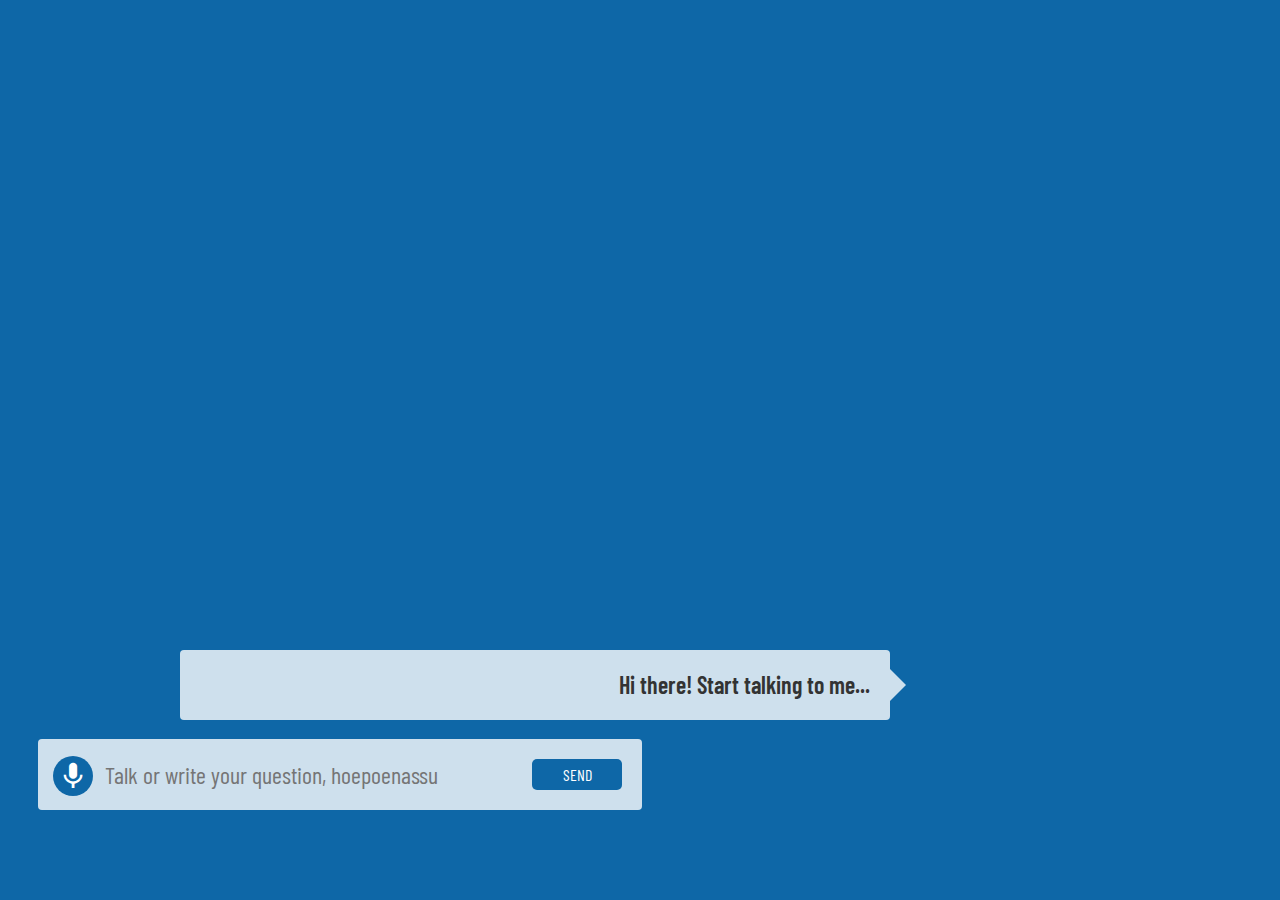
==== gui/index.html @ 2aa45dd3 "Korjaus" ====
<!DOCTYPE html>
<html>
<head>
    <meta name="viewport" content="width=device-width">
  <link href="https://fonts.googleapis.com/css?family=Barlow+Condensed:300,400,500,600,700" rel="stylesheet">
  <link href="https://fonts.googleapis.com/icon?family=Material+Icons" rel="stylesheet">
  <link rel="stylesheet" type="text/css" href="css/puhekupla.css">
  <link rel="stylesheet" type="text/css" href="css/styles.css">
  <link rel="stylesheet" type="text/css" href="css/hahmo.css">
  <link rel="stylesheet" type="text/css" href="css/hahmo-anim.css">
  <script src="https://ajax.googleapis.com/ajax/libs/jquery/3.2.1/jquery.min.js"></script>
  <script src="js/init.js"></script>
  <script src="js/dialogflow-sdk/ApiAi.js"></script>
  <script src="js/puhe.js"></script>
  <title>KumpiHana?</title>
</head>

<body>
<div class="screen-fade"></div>
  <div class="tuoppi-wrapper">
    <div class="tuoppi">
      <div class="kahva" id="right"></div>
      <div class="vaahto-sivulta">
        <div class="vaahto-top"></div>
      </div>
      <div class="olut">
        <div class="varjo-wrapper">
          <div class="varjo"></div>
        </div>
        <div class="vaahto-valuma"></div>
        <div class="vaahto-valuma2"></div>
        <div class="vaahto-valuma3"></div>
        <div class="vaahto-valuma4"></div>
        <div class="vaahto-valuma5"></div>
        <div class="vaahto-valuma6"></div>
        <div class="silma-holder" id="left">
          <div class="silma"></div>
        </div>

        <div class="silma-holder" id="right">
          <div class="silma"></div>
        </div>
        <div id="suu-alku" class="suu-alku"></div>
        <div id="suu" class="suu" style="display: none;"></div>
        <div id="suu-auki" class="suu-auki" style="display: none;"></div>
      </div>
    </div>
  </div>

  <div id="bubbles">
      <div class="bubble-wrap">
          <div class="bubble right">
              Hi there! Start talking to me...
          </div>
      </div>
  </div>

<div class="puhepalikka">
    <div class="bubble puhe">
      <div id="startButton" class="mikki mikki-off" onclick="startButton()"><i class="material-icons">mic</i></div>

      <input placeholder="Talk or write your question, hoepoenassu" type="text" id="q" class="puhetekstialue">
      <div id="sendButton" class="send-btn">SEND</div>
    </div>

</div>

  <script defer src="js/oispakaljaa.js"></script>
</body>
</html>
---- gui/css/puhekupla.css ----
#bubbles {
    bottom: 160px;
    /* overflow-y: auto;
    overflow: hidden; */
    position: absolute;
    width: 100%;
}

.headbubble {
    float: left;
    /* padding: 10px; */
    margin-left: 15px;
    margin-top: 0px !important;
    /* margin-right: 10px; */
    padding: 0px;
    background: #fafafa;
    border-radius: 30px;
    width: 60px;
    height: 60px;
    margin-top: -3px;
}

.headbubble i {
    font-size: 52px;
    margin-left: 4px;
    margin-top: 4px;
    color: rgba(51, 51, 51, 0.33);;
}

.bubble-wrap {
    margin: 20px;
}

.bubble {
    position: relative;
    padding: 20px;
    background-color:rgba(255, 255, 255, 0.8);
    border-radius: 4px;
    /*border: #7F7F7F solid 1px; */
    font-size: 1em;
    line-height: 1.25em;
}

.bubble.puhe {
    min-width:300px;
}

.puhetekstialue {
    border: 0;
}

.bubble.left {
    margin-right: 420px;
    margin-left: 105px;
    background-color:rgba(255, 255, 255, 0.5);
}

.bubble.right {
    margin-left: 160px;
    /* right: 200px; */
    text-align: right;
    /* float: right; */
    margin-right: 370px;
    font-weight: 600;
}

.bubble-wrap:last-child {
    /* margin-left: 160px; */
    /* right: 200px; */
    text-align: right;
    /* background: red; */
    font-size: 24px;
    /* float: right; */
    /* margin-right: 370px; */
    font-weight: 600;
    animation: ilmestys 1s 0s 1 ease;
    animation-fill-mode: forwards;
    -webkit-animation: ilmestys 1s 0s 1 ease;
    -webkit-animation-fill-mode: forwards;
}

.bubble.left:after {
    content: '';
    position: absolute;
    border-style: solid;
    border-width: 16px 16px 16px 0;
    border-color: transparent rgba(255, 255, 255, 0.5);
    display: block;
    width: 0;
    z-index: 1;
    left: -16px;
    top: 50%;
    margin-top: -16px

}

.bubble.left:before {
    content: '';
    position: absolute;
    border-style: solid;
    border-width: 16px 16px 16px 0;
    border-color: transparent;
    display: block;
    width: 0;
    z-index: 0;
    left: -16px;
    top: 50%;
    margin-top: -16px;
}

.bubble.right:after {
    content: '';
    position: absolute;
    border-style: solid;
    border-width: 16px 0 16px 16px;
    border-color: transparent rgba(255, 255, 255, 0.8);
    display: block;
    width: 0;
    z-index: 1;
    right: -16px;
    top: 50%;
    margin-top: -16px;
}

.bubble.right:before {
    content: '';
    position: absolute;
    border-style: solid;
    border-width: 16px 0 16px 16px;
    border-color: transparent;
    display: block;
    width: 0;
    z-index: 0;
    right: -16px;
    top: 50%;
    margin-top: -16px;
}
---- gui/css/styles.css ----
body, html{
    margin:0;
    font-family: 'Barlow Condensed', sans-serif;
    font-size: 16px;
    color: #333;
}

body {
    background: #0E67A7;
}

.screen-fade {
    height: 5%;
    position: absolute;
    top: 0;
    left: 0;
    right: 0;
    height: 10%;
    position: absolute;
    top: 0;
    left: 0;
    right: 0;
    background: -moz-linear-gradient(top, rgba(14,103,167,1) 0%, rgba(14,103,167,0) 100%);
    background: -webkit-gradient(left top, left bottom, color-stop(20%, rgba(14,103,167,1)), color-stop(100%, rgba(14,103,167,0)));
    background: -webkit-linear-gradient(top, rgba(14,103,167,1) 20%, rgba(14,103,167,0) 100%);
    background: -o-linear-gradient(top, rgba(14,103,167,1) 20%, rgba(14,103,167,0) 100%);
    background: -ms-linear-gradient(top, rgba(14,103,167,1) 20%, rgba(14,103,167,0) 100%);
    background: linear-gradient(to bottom, rgba(14,103,167,1) 20%, rgba(14,103,167,0) 100%);
    filter: progid:DXImageTransform.Microsoft.gradient( startColorstr='#0e67a7', endColorstr='#0e67a7', GradientType=0 );
    z-index: 9999;
}

.puhepalikka {
    position: absolute;
    bottom: 10%;
    left: 3%;
}

.mikki {
    float: left;
    /* padding: 10px; */
    margin-left: -5px;
    margin-right: 10px;
    border-radius: 20px;
    width: 40px;
    height: 40px;
    margin-top: -3px;
    cursor: pointer;
}

.mikki-off {
    background: #0E67A7;
}

.mikki-rec {
    background: red;
}

.mikki i {
    font-size: 32px;
    margin-left: 4px;
    margin-top: 4px;
    color: #fff;
}

.puhetekstialue {
    background: none;
    min-width: 420px;
    font-family: 'Barlow Condensed', sans-serif;
    font-size: 24px;
}

.send-btn {
    float: right;
    width: 80px;
    text-align: center;
    height: 22px;
    background: #0E67A7;
    padding: 6px 5px 3px 5px;
    border-radius: 5px;
    /* border: 1px solid #555; */
    margin-left: 5px;
    color: #fff;
    cursor: pointer;
}

/* Max-width 961 px */
@media (max-width : 960px) {
    /* Styles */

    body {

    }

    .tuoppi-wrapper {
        display: none;
    }

    .puhepalikka {
        position: absolute;
        bottom: 4%;
        left: 3%;
        right: 3%;
    }

    .bubble.left {
        margin-right: 80px;
        margin-left: 105px;
    }

    .bubble.right {
        margin-left: 140px;
        /* right: 200px; */
        text-align: right;
        /* float: right; */
        margin-right: 3%;
        font-weight: 600;
    }

    .puhetekstialue {
        background: none;
        min-width: 0px;
        font-family: 'Barlow Condensed', sans-serif;
        font-size: 24px;
        width: 66%;
    }

    #bubbles {
        bottom: 90px;
        position: absolute;
        width: 100%;
    }

    .send-btn {
        float: right;
        width: 40px;
        text-align: center;
        height: 22px;
        background: #0E67A7;
        padding: 6px 5px 3px 5px;
        border-radius: 5px;
        /* border: 1px solid #555; */
        margin-left: 5px;
        color: #fff;
        cursor: pointer;
    }
}
---- gui/css/hahmo.css ----
.tuoppi-wrapper{
    position: absolute;
    right: 6%;
    bottom: 10%;
}

.tuoppi{
    width: 196px;
    height: 260px;
    border-radius: 5px 5px 50px 50px;
    /*background: #FFE4BE; */
    border: 15px solid rgba(0, 0, 0, 1);
  animation:kasvu 0.7s 0.4s 1 ease, heiluu 3s 3.3s infinite alternate ease-in-out;
  -webkit-animation:kasvu 0.7s 0.4s 1 ease, heiluu 3s 3.3s infinite alternate ease-in-out;
/*
  animation:grow 0.7s 0.4s 1 ease;
  -webkit-animation:grow 0.7s 0.4s 1 ease;
*/
  transform-origin: bottom;
  -webkit-transform-origin: bottom;
  -webkit-transform:scale(0) translateZ(0);
  transform:scale(0) translateZ(0);
  -webkit-animation-fill-mode: forwards;
  animation-fill-mode: forwards;
}

.vaahto-sivulta{
  width:232px;
  height: 0px;
  background: #ffffff;
  border-radius: 0px 0px 54px 28px;
  margin-left: -18px;
  margin-top: -17px; 
  animation:vaahto-sivulta-anim 4.7s 0.9s 1 ease-in-out;
  animation-fill-mode: forwards;
  -webkit-animation:vaahto-sivulta-anim 4.7s 0.9s 1 ease-in-out;
  -webkit-animation-fill-mode: forwards;
  position: relative;
  z-index: 2;
}

.vaahto-top{
  width: 196px;
  height: 40px;
  opacity: 0;
    border-radius: 20px 20px 0px 0px;
  background: #ffffff;
  position: relative;
  top: -40px;
  left: 82px;
  transform: translateX(-64px);
  -webkit-transform: translateX(-64px);
  transform-origin: right;
  -webkit-transform-origin: right;
  animation:vaahto-top-anim 1.7s 1s 1 ease;
  -webkit-animation:vaahto-top-anim 1.7s 1s 1 ease;
  animation-fill-mode: forwards;
  -webkit-animation-fill-mode: forwards;
}

.vaahto-valuma{
    width: 49px;
    height: 60px;
    opacity: 0;
    border-radius: 0 0 25px 25px;
    background: #ffffff;
    position: absolute;
    top: -20px;
    left: 12%;
    z-index: 100;
  transform: translateX(-27px);
  -webkit-transform: translateX(-27px);
  transform-origin: left;
  -webkit-transform-origin: left;
  animation:vaahto-valuma-anim 5.7s 1.4s 1 ease;
  -webkit-animation:vaahto-valuma-anim 5.7s 1.4s 1 ease;
  animation-fill-mode: forwards;
  -webkit-animation-fill-mode: forwards;
}

.vaahto-valuma2{
     width: 203px;
    height: 20px;
    opacity: 0;
    border-radius: 0 0 65px 65px;
    background: #ffffff;
    position: absolute;
    top: -15px;
    left: -2%;
    z-index: 100;
  transform: translateX(-27px);
  -webkit-transform: translateX(-27px);
  transform-origin: left;
  -webkit-transform-origin: left;
  animation:vaahto-valuma-anim 5.7s 1.4s 1 ease;
  -webkit-animation:vaahto-valuma-anim 5.7s 1.4s 1 ease;
  animation-fill-mode: forwards;
  -webkit-animation-fill-mode: forwards;
}

.vaahto-valuma3{
    width: 50px;
    height: 40px;
    opacity: 0;
    border-radius: 0 0 25px 25px;
    background: #ffffff;
    position: absolute;
    top: -20px;
    left: 70%;
    z-index: 100;
  transform: translateX(-27px);
  -webkit-transform: translateX(-27px);
  transform-origin: left;
  -webkit-transform-origin: left;
  animation:vaahto-valuma-anim 5.7s 1.4s 1 ease;
  -webkit-animation:vaahto-valuma-anim 5.7s 1.4s 1 ease;
  animation-fill-mode: forwards;
  -webkit-animation-fill-mode: forwards;
}

.vaahto-valuma4{
    width: 20px;
    height: 100px;
    opacity: 0;
    border-radius: 0 0 25px 25px;
    background: #ffffff;
    position: absolute;
    top: -20px;
    left: 91%;
    z-index: 100;
  transform: translateX(-27px);
  -webkit-transform: translateX(-27px);
  transform-origin: left;
  -webkit-transform-origin: left;
  animation:vaahto-valuma-anim 5.7s 1.4s 1 ease;
  -webkit-animation:vaahto-valuma-anim 5.7s 1.4s 1 ease;
  animation-fill-mode: forwards;
  -webkit-animation-fill-mode: forwards;
}

.vaahto-valuma5{
    width: 40px;
    height: 70px;
    opacity: 0;
    border-radius: 0 0 18px 17px;
    background: #ffffff;
    position: absolute;
    top: -20px;
    left: -4%;
    z-index: 100;
  transform: translateX(-27px);
  -webkit-transform: translateX(-27px);
  transform-origin: left;
  -webkit-transform-origin: left;
  animation:vaahto-valuma-anim 5.7s 1.4s 1 ease;
  -webkit-animation:vaahto-valuma-anim 5.7s 1.4s 1 ease;
  animation-fill-mode: forwards;
  -webkit-animation-fill-mode: forwards;
}

.vaahto-valuma6{
    width: 100px;
    height: 50px;
    opacity: 0;
    border-radius: 0 0 38px 25px;
    background: #ffffff;
    position: absolute;
    top: -20px;
    left: 30%;
  z-index: 100;
  transform: translateX(-27px);
  -webkit-transform: translateX(-27px);
  transform-origin: left;
  -webkit-transform-origin: left;
  animation:vaahto-valuma-anim 5.7s 1.4s 1 ease;
  -webkit-animation:vaahto-valuma-anim 5.7s 1.4s 1 ease;
  animation-fill-mode: forwards;
  -webkit-animation-fill-mode: forwards;
}

.olut{
  width: 196px;
  height: 0px;
  border-radius: 0px 0px 33px 33px;
 /*  background: #ffcc00;
  background: linear-gradient(to bottom, #bc7012 0%, #efd002 100%); */
  position: absolute;
  top: 0px;
  left: 0px;
  animation:olut 0.4s 0.8s 1 linear, AnimationName 5s;
  animation-fill-mode: forwards;
  -webkit-animation:olut 0.4s 0.8s 1 linear, olut-heiluu 5s ease infinite;
  -webkit-animation-fill-mode: forwards;
  z-index: 3;

  background: linear-gradient(71deg, #bc7012, #efd002, #bc7012);
  background-size: 600% 600%;

}
.kahva{
    width: 30px;
    height: 123px;
    border-radius: 0px 40px 40px 0px;
    position: absolute;
    top: 23px;
    border: 15px solid rgba(0, 0, 0, 1);
  animation:kasvu 0.7s 1.3s 1 ease;
  animation-fill-mode: forwards;
  -webkit-animation:kasvu 0.7s 1.3s 1 ease;
  -webkit-animation-fill-mode: forwards;
  -webkit-transform: scale(0);
  transform: scale(0);
}


.suu-alku{
width: 116px;
    height: 33px;
    border-radius: 33px 33px 33px 33px;
    background: #555;
    position: absolute;
    top: 180px;
    left: 32%;
    margin-left: -33px;
  animation:kasvu 0.7s 2.6s 1 ease;
  animation-fill-mode: forwards;
  -webkit-animation:kasvu 0.7s 2.6s 1 ease;
  -webkit-animation-fill-mode: forwards;
  -webkit-transform: scale(0);
  transform: scale(0);
}

.suu-auki {
    background: #333;
    width: 70px;
    height: 70px;
    border-radius: 35px;
    position: absolute;
    top: 170px;
    left: 32%;
    margin-left: -33px;
    animation:puhetta 0.5s 0s infinite ease;
    animation-fill-mode: forwards;
    -webkit-animation:puhetta 0.5s 0s 1 infinite ease;
    -webkit-animation-fill-mode: forwards;
}

.suu{
    width: 116px;
    height: 33px;
    border-radius: 33px 33px 33px 33px;
    background: #555;
    position: absolute;
    top: 180px;
    left: 32%;
    margin-left: -33px;
}

.kahva#right{
  right: -60px;
}
.silma-holder{
  opacity: 1;
  position: absolute;
  top: 70px;

}
.silma-holder#left{
  left: 35px;
  z-index: 5;
}
.silma-holder#right{
  right: 75px;
}

.silma{
    width: 40px;
    height: 68px;
    border-radius: 50px;
    background: #555;
    position: absolute;
    top: -18px;
    left: -10%;
    margin-left: -10px;
  animation:kasvu 0.7s 2.2s 1 ease, vinkkaus 8s 4.4s infinite linear;
  animation-fill-mode: forwards;
  -webkit-animation:kasvu 0.7s 2.2s 1 ease, vinkkaus 8s 4.4s infinite linear;
  -webkit-animation-fill-mode: forwards;
  -webkit-transform: scale(0);
  transform: scale(0);
  -webkit-transform-origin: bottom;
  transform-origin: bottom;
}

.varjo-wrapper{
width: 78px;
    height: 283px;
    position: absolute;
    left: -1px;
    bottom: -6px;
    z-index: 3;
    overflow: hidden;
}
.varjo{
    width: 198px;
    height: 310px;
    border-radius: 20px;
    background: rgba(149,36,0,0.15);
    position: absolute;
    z-index: 1;
    opacity: 0;
  animation:varjo-anim 1.5s 0.5s 1 ease;
  animation-fill-mode: forwards;
  -webkit-animation:varjo-anim 1.5s 0.5s 1 ease;
  -webkit-animation-fill-mode: forwards;
}
---- gui/css/hahmo-anim.css ----
/*
@-webkit-keyframes taustatesti {
    0%{background-position:0% 50%}
    50%{background-position:100% 50%}
    100%{background-position:0% 50%}
}
@-moz-keyframes taustatesti  {
    0%{background-position:0% 50%}
    50%{background-position:100% 50%}
    100%{background-position:0% 50%}
}
@keyframes taustatesti  { 
    0%{background-position:0% 50%}
    50%{background-position:100% 50%}
    100%{background-position:0% 50%}
}
*/
@keyframes kasvu
{
0% {  
  position:absolute;
  -webkit-transform: scale(0) translateZ(0);
  transform: scale(0) translateZ(0);
}
60% {  
  -webkit-transform: scale(1.15) translateZ(0);
  transform: scale(1.15) translateZ(0);
}
80% {  
  -webkit-transform: scale(0.95) translateZ(0);
  transform: scale(0.95) translateZ(0);
}
100% {
  -webkit-transform: scale(1) translateZ(0);
  transform: scale(1) translateZ(0);
}
}

@-webkit-keyframes kasvu /* Safari and Chrome */
{
0% {  
  position:absolute;
  -webkit-transform: scale(0) translateZ(0);
  transform: scale(0) translateZ(0);
}
60% {  
  -webkit-transform: scale(1.15) translateZ(0);
  transform: scale(1.15) translateZ(0);
}
80% {  
  -webkit-transform: scale(0.95) translateZ(0);
  transform: scale(0.95) translateZ(0);
}
100% {
  -webkit-transform: scale(1) translateZ(0);
  transform: scale(1) translateZ(0);
}
}


@-webkit-keyframes puhetta /* Safari and Chrome */
{
  0% {
    position:absolute;
    -webkit-transform: scale(1) translateZ(0);
    transform: scale(1) translateZ(0);
  }
  60% {
    -webkit-transform: scale(1.25) translateZ(0);
    transform: scale(1.25) translateZ(0);
  }
  80% {
    -webkit-transform: scale(0.5) translateZ(0);
    transform: scale(0.5) translateZ(0);
  }
  100% {
    -webkit-transform: scale(1) translateZ(0);
    transform: scale(1) translateZ(0);
  }
}

@keyframes olut
{
0% {
  opacity: 1;  
  height:0px;
  -webkit-transform: translateY(-260px, -260px) translateZ(0);
  transform: translateY(-260px, -260px) translateZ(0);
}

100% {
  opacity: 1; 
  height: 260px;
  -webkit-transform: translateY(0px, 0px) translateZ(0);
  transform: translateY(0px, 0px) translateZ(0);
}
}

@-webkit-keyframes olut-heiluu {
      0%{background-position:0% 27%}
      50%{background-position:100% 74%}
      100%{background-position:0% 27%}
  }
@-moz-keyframes olut-heiluu {
      0%{background-position:0% 27%}
      50%{background-position:100% 74%}
      100%{background-position:0% 27%}
  }
@keyframes olut-heiluu { 
      0% {
        background-position:0% 27%
      }

      50%{background-position:100% 74%}
      100%{background-position:0% 27%}
  }

@keyframes vaahto-sivulta-anim
{
0% {
  opacity: 0;  
  height:0px;
  -webkit-transform: translateY(0px) translateZ(0);
  transform: translateY(0px) translateZ(0);
}

20% {

  opacity: 1;  
  height:0px;
  -webkit-transform: translateY(0px) translateZ(0);
  transform: translateY(0px) translateZ(0);
}

100% {
  opacity: 1; 
  height: 137px;
  -webkit-transform: translateY(0px) translateZ(0);
  transform: translateY(0px) translateZ(0);
}
}

@-webkit-keyframes vaahto-sivulta-anim /* Safari and Chrome */
{
0% {  
  opacity: 0; 
  height:0px;
  -webkit-transform: translateY(0px) translateZ(0);
  transform: translateY(0px) translateZ(0);
}

40% {  
  opacity: 0; 
  height:0px;
  -webkit-transform: translateY(0px) translateZ(0);
  transform: translateY(0px) translateZ(0);
}

100% {
  opacity: 1; 
  height: 137px;
  -webkit-transform: translateY(0px) translateZ(0);
  transform: translateY(0px) translateZ(0);
}
}

@keyframes vaahto-top-anim
{
0% { 
  opacity: 0;
  left: 82px;
  width: 196px;
  -webkit-transform:translate(-64px, 10px) translateZ(0);
  transform:translate(-64px, 10px) translateZ(0);
}

20% { 
  opacity: 0.5;
  left: 82px;
  width: 196px;
  -webkit-transform:translate(-64px, 2px) translateZ(0);
  transform:translate(-64px, 2px) translateZ(0);
}

40% {
  opacity: 1;

}

90% {  
  opacity: 1;
  width: 232px;
  left: 64px;
  -webkit-transform: rotate(0deg) translate(-64px, 2px) translateZ(0);
  transform: rotate(0deg) translate(-64px, 2px) translateZ(0);
}

100% {  
  opacity: 1;
  width: 232px;
  left: 64px;
  -webkit-transform: rotate(0deg) translate(-64px, 2px) translateZ(0);
  transform: rotate(0deg) translate(-64px, 2px) translateZ(0);
}
}

@-webkit-keyframes vaahto-top-anim /* Safari and Chrome */
{
0% { 
  opacity: 1;
  -webkit-transform:translate(-64px, 30px) translateZ(0);
  transform:translate(-64px, 30px) translateZ(0);
}

100% {  
  opacity: 1;
  -webkit-transform: rotate(0deg) translate(-64px, 0px) translateZ(0);
  transform: rotate(0deg) translate(-64px, 0px) translateZ(0);
}
}

@-webkit-keyframes ilmestys /* Safari and Chrome */
{
  0% {
    opacity: 0;
  }

  100% {
    opacity: 1;
  }
}

@-webkit-keyframes vaahto-valuma-anim /* Safari and Chrome */
{
0% { 
  opacity: 1;
  height: 0px;
  -webkit-transform:translate(0px, 0px) translateZ(0);
  transform:translate(0px, 0px) translateZ(0);
}

100% {  
  opacity: 1;
  -webkit-transform: rotate(0deg) translate(-10px, 0px) translateZ(0);
  transform: rotate(0deg) translate(0px, 0px) translateZ(0);
}
}

@keyframes heiluu
{
0% { 
  -webkit-transform: rotate(0deg) translateZ(0);
  transform: rotate(0deg) translateZ(0);
} 
33% {  
  -webkit-transform: rotate(-1deg) translateZ(0);
  transform: rotate(-1deg) translateZ(0);
}
66% {  
  -webkit-transform: rotate(1deg) translateZ(0);
  transform: rotate(1deg) translateZ(0);
}
100% {  
  -webkit-transform: rotate(0deg) translateZ(0);
  transform: rotate(0deg) translateZ(0);
}
}

@-webkit-keyframes heiluu /* Safari and Chrome */
{
0% { 
  -webkit-transform: rotate(0deg) translateZ(0);
  transform: rotate(0deg) translateZ(0);
}
33% {  
  -webkit-transform: rotate(-1deg) translateZ(0);
  transform: rotate(-1deg) translateZ(0);
}
66% {  
  -webkit-transform: rotate(1deg) translateZ(0);
  transform: rotate(1deg) translateZ(0);
}
100% {  
  -webkit-transform: rotate(0deg) translateZ(0);
  transform: rotate(0deg) translateZ(0);
}
}



@keyframes varjo-anim
{
0% {
  opacity: 0;
  -webkit-transform: translate(98px,0px) translateZ(0);
  transform: translate(98px,0px) translateZ(0);
}
50% {
  opacity: 0;
}
100% {
  opacity: 1;
  -webkit-transform: translate(0px,0px) translateZ(0);
  transform: translate(0px,0px) translateZ(0);
}
}

@-webkit-keyframes varjo-anim /* Safari and Chrome */
{
0% {
  opacity: 0;
  -webkit-transform: translate(98px,0px) translateZ(0);
  transform: translate(98px,0px) translateZ(0);
}
50% {
  opacity: 0;
}
100% {
  opacity: 1;
  -webkit-transform: translate(0px,0px) translateZ(0);
  transform: translate(0px,0px) translateZ(0);
}
}

@keyframes vinkkaus
{
0% {
  -webkit-transform: scaleY(1) translateY(0px) translateZ(0);
  transform: scaleY(1) translateY(0px) translateZ(0);
}
45% {
  -webkit-transform: scaleY(1) translateY(0px) translateZ(0);
  transform: scaleY(1) translateY(0px) translateZ(0);
}
50% {
  -webkit-transform: scaleY(0.1) translateZ(0);
  transform: scaleY(0.1) translateZ(0);
}
55% {
  -webkit-transform: scaleY(1) translateY(0px);
  transform: scaleY(1) translateY(0px);
}
100% {
  -webkit-transform: scaleY(1) translateY(0px) translateZ(0);
  transform: scaleY(1) translateY(0px) translateZ(0);
}
}

@-webkit-keyframes vinkkaus /* Safari and Chrome */
{
0% {
  -webkit-transform: scaleY(1) translateY(0px) translateZ(0);
  transform: scaleY(1) translateY(0px) translateZ(0);
}
45% {
  -webkit-transform: scaleY(1) translateY(0px) translateZ(0);
  transform: scaleY(1) translateY(0px) translateZ(0);
}
50% {
  -webkit-transform: scaleY(0.1) translateZ(0);
  transform: scaleY(0.1) translateZ(0);
}
55% {
  -webkit-transform: scaleY(1) translateY(0px) translateZ(0);
  transform: scaleY(1) translateY(0px) translateZ(0);
}
100% {
  -webkit-transform: scaleY(1) translateY(0px) translateZ(0);
  transform: scaleY(1) translateY(0px) translateZ(0);
}
}
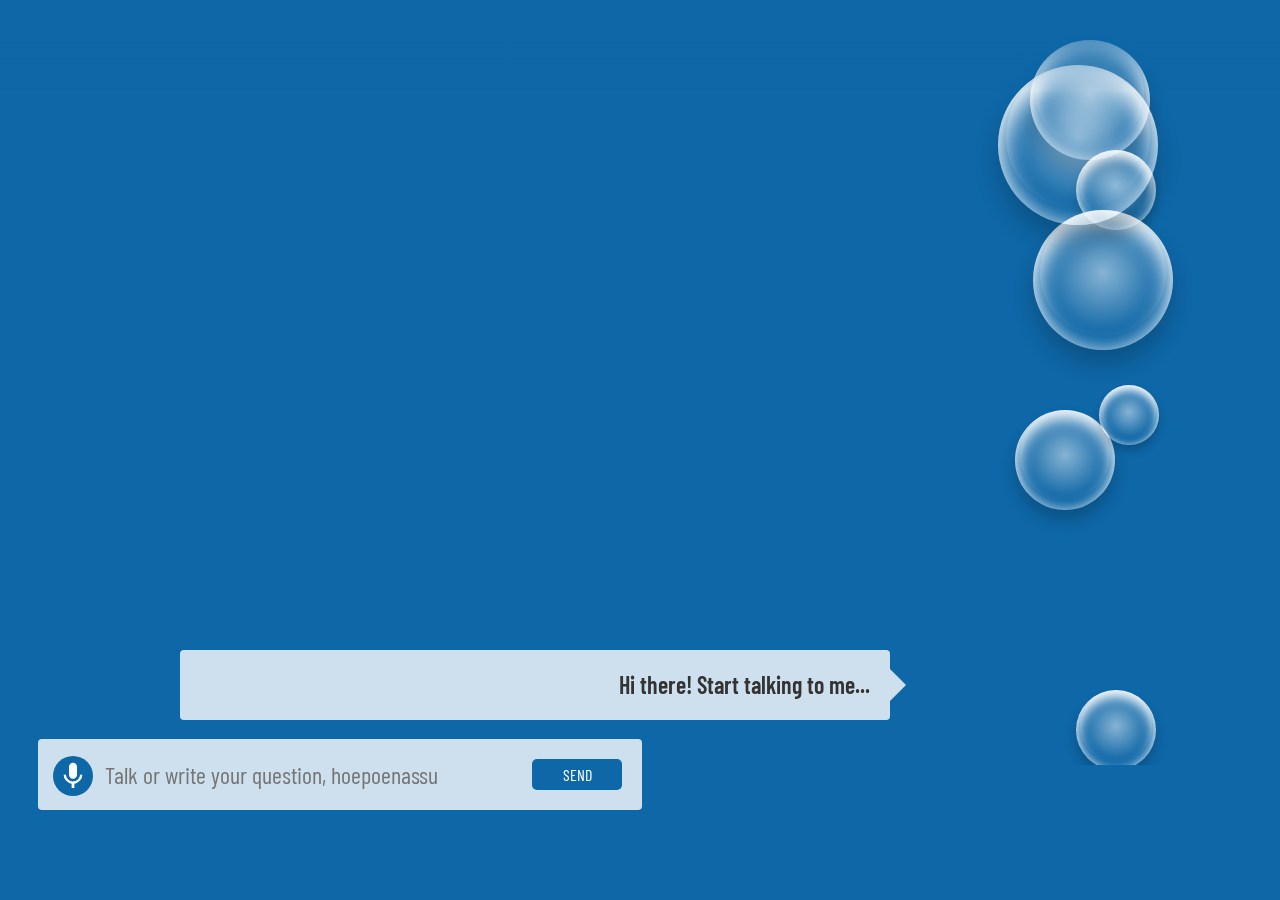
==== commit 935e9c5a: "Bubbles" ====
--- a/gui/index.html
+++ b/gui/index.html
@@ -8,6 +8,7 @@
   <link rel="stylesheet" type="text/css" href="css/styles.css">
   <link rel="stylesheet" type="text/css" href="css/hahmo.css">
   <link rel="stylesheet" type="text/css" href="css/hahmo-anim.css">
+  <link rel="stylesheet" type="text/css" href="css/bubbles.css">
   <script src="https://ajax.googleapis.com/ajax/libs/jquery/3.2.1/jquery.min.js"></script>
   <script src="js/init.js"></script>
   <script src="js/dialogflow-sdk/ApiAi.js"></script>
@@ -65,6 +66,20 @@
 
 </div>
 
+<div id="background-wrap">
+    <div class="bubbles_bg"></div>
+    <div class="bubbles x1"></div>
+    <div class="bubbles x2"></div>
+    <div class="bubbles x3"></div>
+    <div class="bubbles x4"></div>
+    <div class="bubbles x5"></div>
+    <div class="bubbles x6"></div>
+    <div class="bubbles x7"></div>
+    <div class="bubbles x8"></div>
+    <div class="bubbles x9"></div>
+    <div class="bubbles x10"></div>
+</div>
+
   <script defer src="js/oispakaljaa.js"></script>
 </body>
 </html>--- a/gui/css/styles.css
+++ b/gui/css/styles.css
@@ -144,5 +144,9 @@
         color: #fff;
         cursor: pointer;
     }
+    
+    background-wrap {
+        display: none;
+    }
 }
 
--- a/gui/css/bubbles.css
+++ b/gui/css/bubbles.css
@@ -0,0 +1,247 @@
+#background-wrap {
+    bottom: 0;
+	left: 0;
+	position: fixed;
+	right: 0;
+	top: 0;
+	z-index: -2;
+}
+
+.bubbles_bg {
+    background: #0E67A7;
+    bottom: 0;
+    display: block;
+    height: 15%;
+    position: absolute;
+    right: 0;
+    width: 25%;
+    z-index: 1;
+}
+
+/* KEYFRAMES */
+
+@-webkit-keyframes animateBubble {
+    0% {
+        margin-top: 1000px;
+    }
+    100% {
+        margin-top: -100%;
+    }
+}
+
+@-moz-keyframes animateBubble {
+    0% {
+        margin-top: 1000px;
+    }
+    100% {
+        margin-top: -100%;
+    }
+}
+
+@keyframes animateBubble {
+    0% {
+        margin-top: 1000px;
+    }
+    100% {
+        margin-top: -100%;
+    }
+}
+
+@-webkit-keyframes sideWays { 
+    0% { 
+        margin-left:0px;
+    }
+    100% { 
+        margin-left:50px;
+    }
+}
+
+@-moz-keyframes sideWays { 
+    0% { 
+        margin-left:0px;
+    }
+    100% { 
+        margin-left:50px;
+    }
+}
+
+@keyframes sideWays { 
+    0% { 
+        margin-left:0px;
+    }
+    100% { 
+        margin-left:50px;
+    }
+}
+
+/* ANIMATIONS */
+
+.x1 {
+    -webkit-animation: animateBubble 25s linear infinite, sideWays 2s ease-in-out infinite alternate;
+	-moz-animation: animateBubble 25s linear infinite, sideWays 2s ease-in-out infinite alternate;
+	animation: animateBubble 25s linear infinite, sideWays 2s ease-in-out infinite alternate;
+	
+	right:  7%;
+	top: 0%;
+	
+	-webkit-transform: scale(0.6);
+	-moz-transform: scale(0.6);
+	transform: scale(0.6);
+}
+
+.x2 {
+    -webkit-animation: animateBubble 20s linear infinite, sideWays 4s ease-in-out infinite alternate;
+	-moz-animation: animateBubble 20s linear infinite, sideWays 4s ease-in-out infinite alternate;
+	animation: animateBubble 20s linear infinite, sideWays 4s ease-in-out infinite alternate;
+	
+	right:  5%;
+	top: 10%;
+	
+	-webkit-transform: scale(0.4);
+	-moz-transform: scale(0.4);
+	transform: scale(0.4);
+}
+
+.x3 {
+    -webkit-animation: animateBubble 28s linear infinite, sideWays 2s ease-in-out infinite alternate;
+	-moz-animation: animateBubble 28s linear infinite, sideWays 2s ease-in-out infinite alternate;
+	animation: animateBubble 28s linear infinite, sideWays 2s ease-in-out infinite alternate;
+	
+	right:  6%;
+	top: 20%;
+	
+	-webkit-transform: scale(0.7);
+	-moz-transform: scale(0.7);
+	transform: scale(0.7);
+}
+
+.x4 {
+    -webkit-animation: animateBubble 22s linear infinite, sideWays 3s ease-in-out infinite alternate;
+	-moz-animation: animateBubble 22s linear infinite, sideWays 3s ease-in-out infinite alternate;
+	animation: animateBubble 22s linear infinite, sideWays 3s ease-in-out infinite alternate;
+	
+	right:  7%;
+	top: 100%;
+	
+	-webkit-transform: scale(0.3);
+	-moz-transform: scale(0.3);
+	transform: scale(0.3);
+}
+
+.x5 {
+    -webkit-animation: animateBubble 29s linear infinite, sideWays 4s ease-in-out infinite alternate;
+	-moz-animation: animateBubble 29s linear infinite, sideWays 4s ease-in-out infinite alternate;
+	animation: animateBubble 29s linear infinite, sideWays 4s ease-in-out infinite alternate;
+	
+	right:  9%;
+	top: 40%;
+	
+	-webkit-transform: scale(0.5);
+	-moz-transform: scale(0.5);
+	transform: scale(0.5);
+}
+
+.x6 {
+    -webkit-animation: animateBubble 21s linear infinite, sideWays 2s ease-in-out infinite alternate;
+	-moz-animation: animateBubble 21s linear infinite, sideWays 2s ease-in-out infinite alternate;
+	animation: animateBubble 21s linear infinite, sideWays 2s ease-in-out infinite alternate;
+	
+	right:  8%;
+	top: 5%;
+	
+	-webkit-transform: scale(0.8);
+	-moz-transform: scale(0.8);
+	transform: scale(0.8);
+}
+
+.x7 {
+    -webkit-animation: animateBubble 20s linear infinite, sideWays 2s ease-in-out infinite alternate;
+	-moz-animation: animateBubble 20s linear infinite, sideWays 2s ease-in-out infinite alternate;
+	animation: animateBubble 20s linear infinite, sideWays 2s ease-in-out infinite alternate;
+	
+	right:  5%;
+	top: 70%;
+	
+	-webkit-transform: scale(0.4);
+	-moz-transform: scale(0.4);
+	transform: scale(0.4);
+}
+
+.x8 {
+    -webkit-animation: animateBubble 22s linear infinite, sideWays 3s ease-in-out infinite alternate;
+	-moz-animation: animateBubble 22s linear infinite, sideWays 3s ease-in-out infinite alternate;
+	animation: animateBubble 22s linear infinite, sideWays 3s ease-in-out infinite alternate;
+	
+	right:  4%;
+	top: 35%;
+	
+	-webkit-transform: scale(0.3);
+	-moz-transform: scale(0.3);
+	transform: scale(0.3);
+}
+
+.x9 {
+    -webkit-animation: animateBubble 29s linear infinite, sideWays 4s ease-in-out infinite alternate;
+	-moz-animation: animateBubble 29s linear infinite, sideWays 4s ease-in-out infinite alternate;
+	animation: animateBubble 29s linear infinite, sideWays 4s ease-in-out infinite alternate;
+	
+	right:  6%;
+	top: 90%;
+	
+	-webkit-transform: scale(0.6);
+	-moz-transform: scale(0.6);
+	transform: scale(0.6);
+}
+
+.x10 {
+    -webkit-animation: animateBubble 20s linear infinite, sideWays 2s ease-in-out infinite alternate;
+	-moz-animation: animateBubble 20s linear infinite, sideWays 2s ease-in-out infinite alternate;
+	animation: animateBubble 20s linear infinite, sideWays 2s ease-in-out infinite alternate;
+	
+	right:  7%;
+	top: 100%;
+	
+	-webkit-transform: scale(0.3);
+	-moz-transform: scale(0.3);
+	transform: scale(0.3);
+}
+
+/* OBJECTS */
+
+.bubbles {
+    -webkit-border-radius: 50%;
+	-moz-border-radius: 50%;
+	border-radius: 50%;
+	
+    -webkit-box-shadow: 0 20px 30px rgba(0, 0, 0, 0.2), inset 0px 10px 30px 5px rgba(255, 255, 255, 1);
+	-moz-box-shadow: 0 20px 30px rgba(0, 0, 0, 0.2), inset 0px 10px 30px 5px rgba(255, 255, 255, 1);
+	box-shadow: 0 20px 30px rgba(0, 0, 0, 0.2), inset 0px 10px 30px 5px rgba(255, 255, 255, 1);
+	
+    height: 200px;
+	position: absolute;
+	width: 200px;
+}
+
+.bubbles:after {
+    background: -moz-radial-gradient(center, ellipse cover,  rgba(255,255,255,0.5) 0%, rgba(255,255,255,0) 70%); /* FF3.6+ */
+    background: -webkit-gradient(radial, center center, 0px, center center, 100%, color-stop(0%,rgba(255,255,255,0.5)), color-stop(70%,rgba(255,255,255,0))); /* Chrome,Safari4+ */
+    background: -webkit-radial-gradient(center, ellipse cover,  rgba(255,255,255,0.5) 0%,rgba(255,255,255,0) 70%); /* Chrome10+,Safari5.1+ */
+    background: -o-radial-gradient(center, ellipse cover,  rgba(255,255,255,0.5) 0%,rgba(255,255,255,0) 70%); /* Opera 12+ */
+    background: -ms-radial-gradient(center, ellipse cover,  rgba(255,255,255,0.5) 0%,rgba(255,255,255,0) 70%); /* IE10+ */
+    background: radial-gradient(ellipse at center,  rgba(255,255,255,0.5) 0%,rgba(255,255,255,0) 70%); /* W3C */
+    filter: progid:DXImageTransform.Microsoft.gradient( startColorstr='#80ffffff', endColorstr='#00ffffff',GradientType=1 ); /* IE6-9 fallback on horizontal gradient */
+
+	-webkit-border-radius: 50%;
+	-moz-border-radius: 50%;
+	border-radius: 50%;
+	
+    -webkit-box-shadow: inset 0 20px 30px rgba(255, 255, 255, 0.3);
+	-moz-box-shadow: inset 0 20px 30px rgba(255, 255, 255, 0.3);
+	box-shadow: inset 0 20px 30px rgba(255, 255, 255, 0.3);
+	
+	content: "";
+    height: 180px;
+	left: 10px;
+	position: absolute;
+	width: 180px;
+}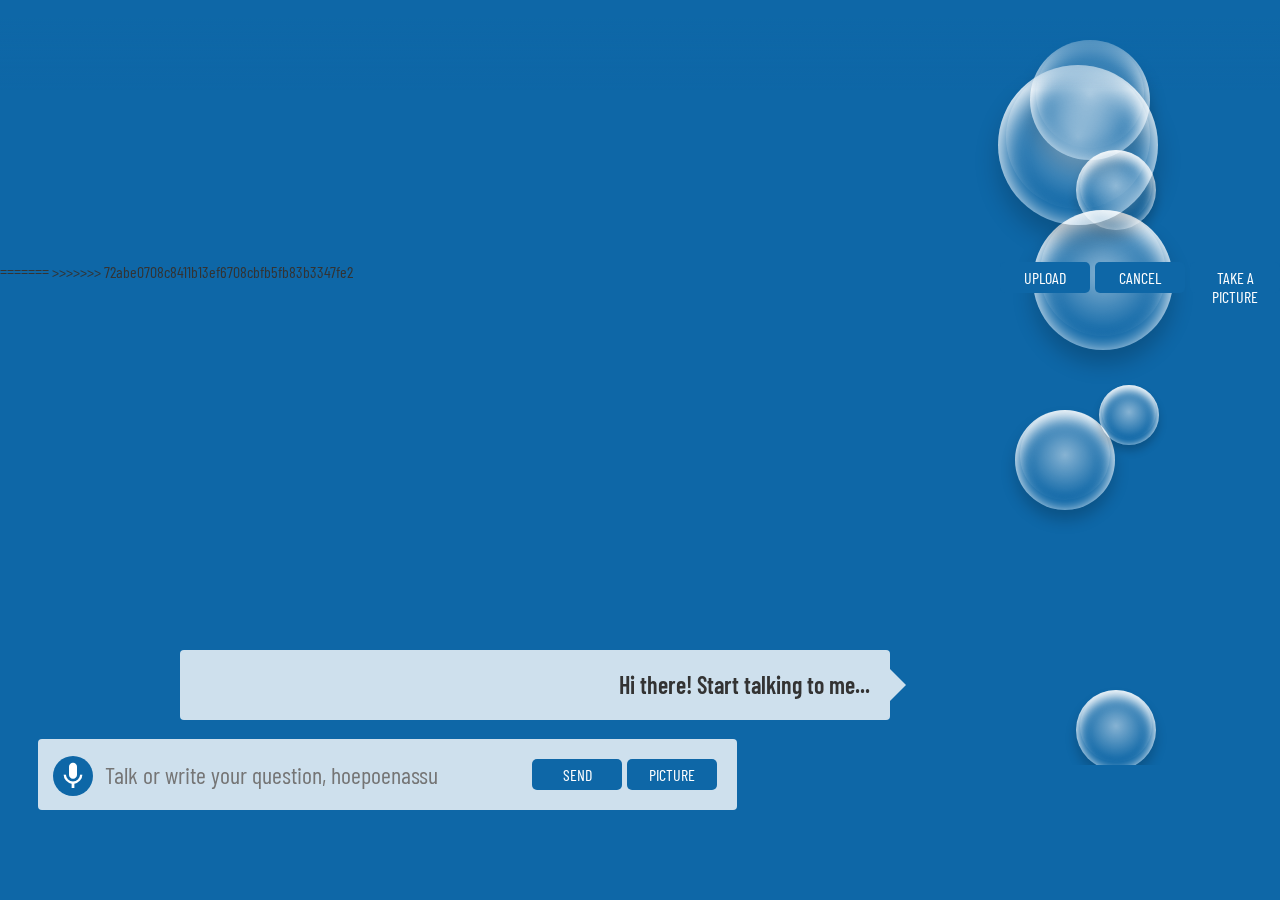
==== commit 02262bca: "Merge branch 'master' of https://github.com/protacon/beertapped" ====
--- a/gui/index.html
+++ b/gui/index.html
@@ -9,6 +9,7 @@
   <link rel="stylesheet" type="text/css" href="css/hahmo.css">
   <link rel="stylesheet" type="text/css" href="css/hahmo-anim.css">
   <link rel="stylesheet" type="text/css" href="css/bubbles.css">
+  <link rel="stylesheet" type="text/css" href="css/video.css">
   <script src="https://ajax.googleapis.com/ajax/libs/jquery/3.2.1/jquery.min.js"></script>
   <script src="js/init.js"></script>
   <script src="js/dialogflow-sdk/ApiAi.js"></script>
@@ -17,6 +18,7 @@
 </head>
 
 <body>
+
 <div class="screen-fade"></div>
   <div class="tuoppi-wrapper">
     <div class="tuoppi">
@@ -60,7 +62,8 @@
     <div class="bubble puhe">
       <div id="startButton" class="mikki mikki-off" onclick="startButton()"><i class="material-icons">mic</i></div>
 
-      <input placeholder="Talk or write your question, hoepoenassu" type="text" id="q" class="puhetekstialue">
+      <input placeholder="Talk or write your question, hoepoenassu" type="text" id="q" class="puhetekstialue" />
+      <a id="take_a_picture" class="send-btn" href="#" rel="modal:open" style="text-decoration: none">PICTURE</a>
       <div id="sendButton" class="send-btn">SEND</div>
     </div>
 
@@ -79,7 +82,23 @@
     <div class="bubbles x9"></div>
     <div class="bubbles x10"></div>
 </div>
+<<<<<<< HEAD
 
+<div id="video_container">
+  <div id="video_elements">
+    <video id="v" height="240" width="320"></video>
+    <canvas id="c" height="240" width="320"></canvas>
+    <div class="button_container">
+      <div id="b" class="send-btn">TAKE A PICTURE</div>
+      <div id="d" class="send-btn">CANCEL</div>
+    </div>
+    <div id="u" class="send-btn">UPLOAD</div>
+  </div>
+</div>
+
+=======
+>>>>>>> 72abe0708c8411b13ef6708cbfb5fb83b3347fe2
   <script defer src="js/oispakaljaa.js"></script>
+  <script src="js/video.js"></script>
 </body>
 </html>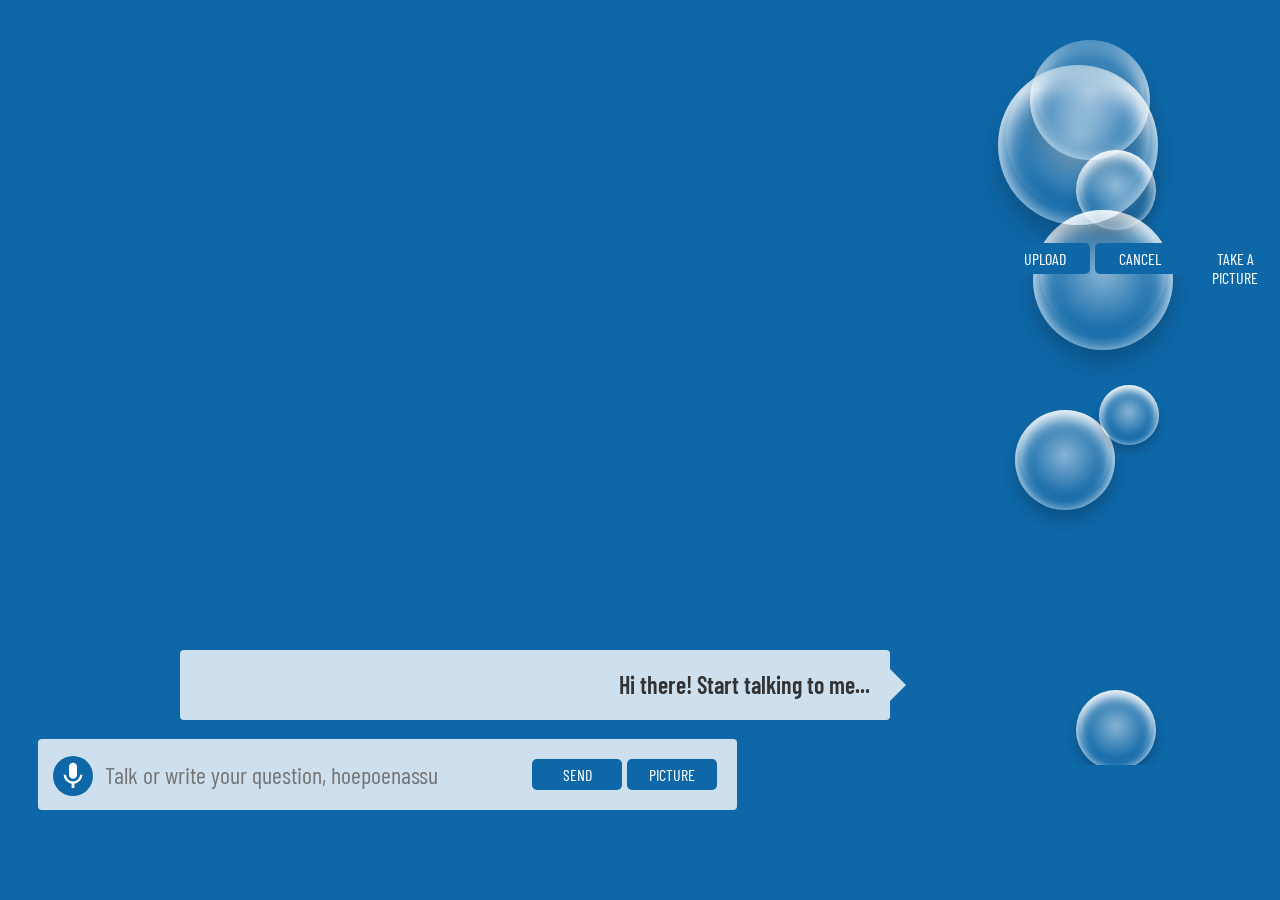
==== commit 82888d68: "Yo" ====
--- a/gui/index.html
+++ b/gui/index.html
@@ -82,7 +82,6 @@
     <div class="bubbles x9"></div>
     <div class="bubbles x10"></div>
 </div>
-<<<<<<< HEAD
 
 <div id="video_container">
   <div id="video_elements">
@@ -96,8 +95,6 @@
   </div>
 </div>
 
-=======
->>>>>>> 72abe0708c8411b13ef6708cbfb5fb83b3347fe2
   <script defer src="js/oispakaljaa.js"></script>
   <script src="js/video.js"></script>
 </body>
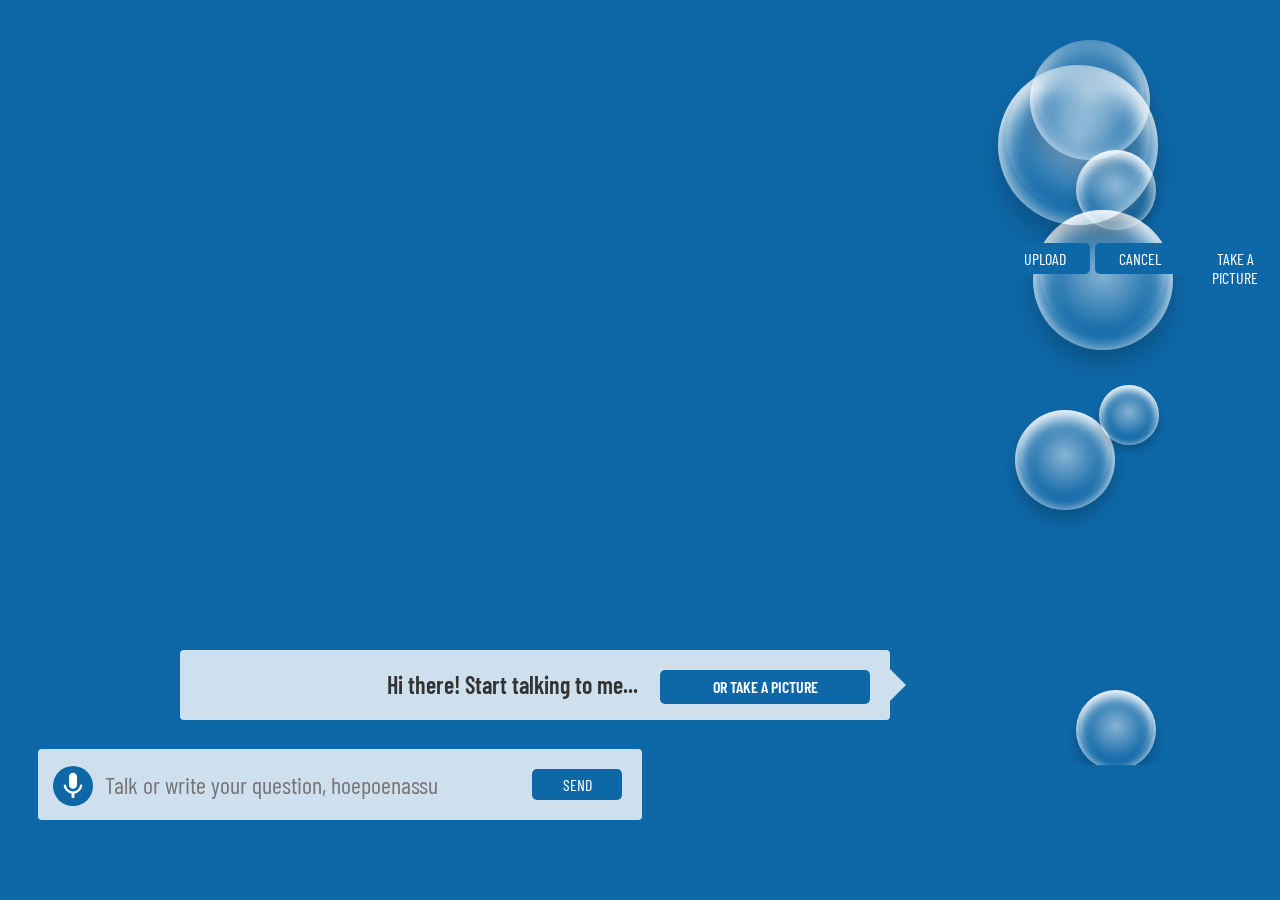
==== commit a93c47dc: "fixed picture btn" ====
--- a/gui/index.html
+++ b/gui/index.html
@@ -54,16 +54,16 @@
       <div class="bubble-wrap">
           <div class="bubble right">
               Hi there! Start talking to me...
+              <div id="take_a_picture" class="picture-btn" href="#" rel="modal:open">OR TAKE A PICTURE</div>
           </div>
+
       </div>
   </div>
 
 <div class="puhepalikka">
     <div class="bubble puhe">
       <div id="startButton" class="mikki mikki-off" onclick="startButton()"><i class="material-icons">mic</i></div>
-
       <input placeholder="Talk or write your question, hoepoenassu" type="text" id="q" class="puhetekstialue" />
-      <a id="take_a_picture" class="send-btn" href="#" rel="modal:open" style="text-decoration: none">PICTURE</a>
       <div id="sendButton" class="send-btn">SEND</div>
     </div>
 
--- a/gui/css/styles.css
+++ b/gui/css/styles.css
@@ -32,7 +32,7 @@
 
 .puhepalikka {
     position: absolute;
-    bottom: 10%;
+    bottom: 80px;
     left: 3%;
 }
 
@@ -84,6 +84,21 @@
     cursor: pointer;
 }
 
+.picture-btn {
+    font-size: 16px;
+    text-align: center;
+    height: 26px;
+    background: #0E67A7 !important;
+    padding: 2px 5px 6px 5px;
+    border-radius: 5px;
+    /* border: 1px solid #555; */
+    margin-left: 22px;
+    color: #fff;
+    cursor: pointer;
+    width: 200px;
+    float: right;
+}
+
 /* Max-width 961 px */
 @media (max-width : 960px) {
     /* Styles */
@@ -98,7 +113,7 @@
 
     .puhepalikka {
         position: absolute;
-        bottom: 4%;
+        bottom: 20px;
         left: 3%;
         right: 3%;
     }
@@ -144,8 +159,12 @@
         color: #fff;
         cursor: pointer;
     }
-    
-    background-wrap {
+
+.picture-btn {
+    display: none;
+}
+
+    #background-wrap {
         display: none;
     }
 }
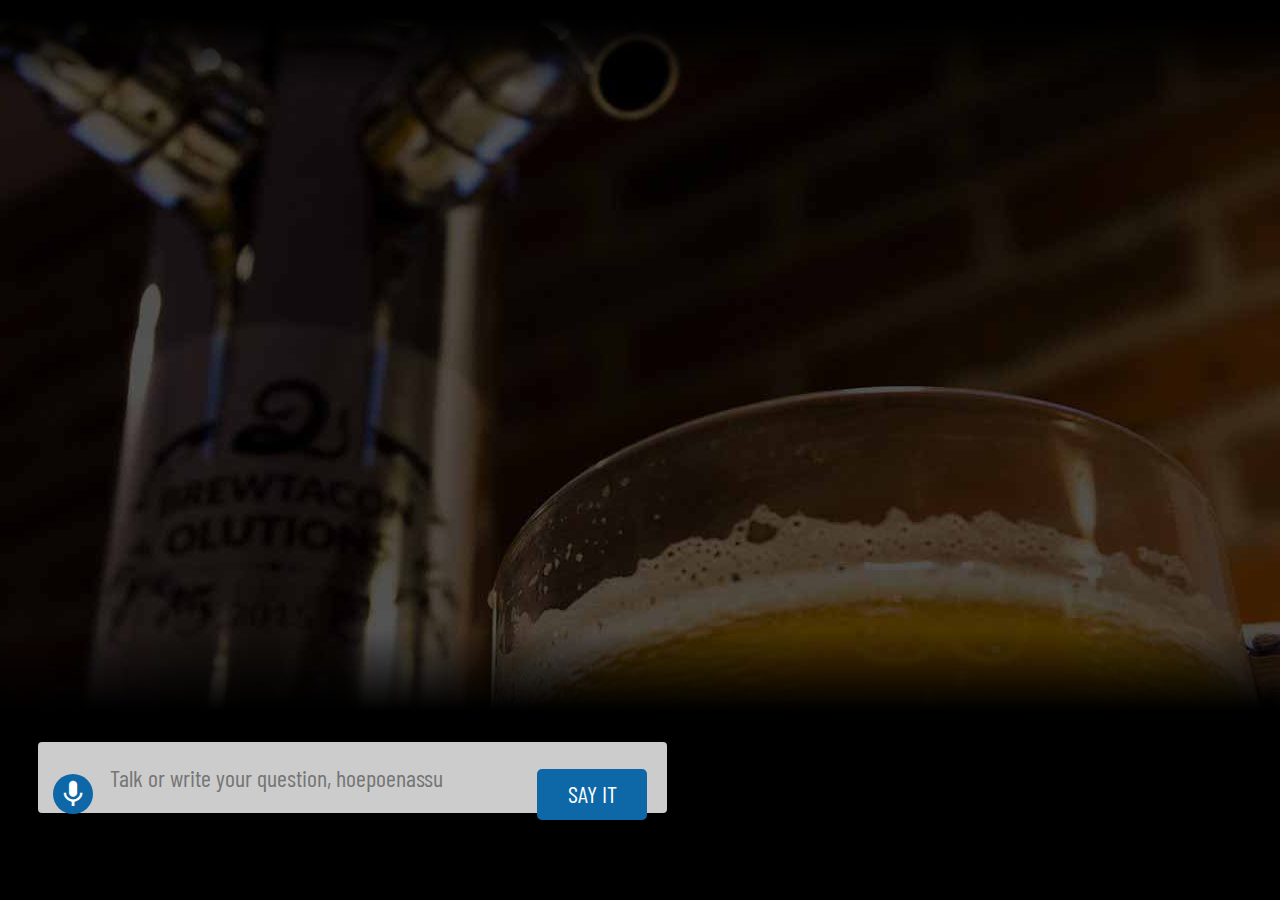
==== commit 27038180: "some changes :) i has beer" ====
--- a/gui/index.html
+++ b/gui/index.html
@@ -20,7 +20,7 @@
 <body>
 
 <div class="screen-fade"></div>
-  <div class="tuoppi-wrapper">
+  <div id="tuoppi-wrapper" class="tuoppi-wrapper">
     <div class="tuoppi">
       <div class="kahva" id="right"></div>
       <div class="vaahto-sivulta">
@@ -52,10 +52,6 @@
 
   <div id="bubbles">
       <div class="bubble-wrap">
-          <div class="bubble right">
-              Hi there! Start talking to me...
-              <div id="take_a_picture" class="picture-btn" href="#" rel="modal:open">OR TAKE A PICTURE</div>
-          </div>
 
       </div>
   </div>
@@ -64,7 +60,7 @@
     <div class="bubble puhe">
       <div id="startButton" class="mikki mikki-off" onclick="startButton()"><i class="material-icons">mic</i></div>
       <input placeholder="Talk or write your question, hoepoenassu" type="text" id="q" class="puhetekstialue" />
-      <div id="sendButton" class="send-btn">SEND</div>
+      <div id="sendButton" class="send-btn">SAY IT</div>
     </div>
 
 </div>
@@ -83,6 +79,8 @@
     <div class="bubbles x10"></div>
 </div>
 
+<div class="bottomGradient"></div>
+
 <div id="video_container">
   <div id="video_elements">
     <video id="v" height="240" width="320"></video>
--- a/gui/css/styles.css
+++ b/gui/css/styles.css
@@ -6,7 +6,23 @@
 }
 
 body {
-    background: #0E67A7;
+    background-color: #0E67A7;
+    background-image: url("../img/bissee.jpg");
+    background-attachment: fixed, fixed;
+    background-position: center, center;
+    background-size: auto, cover;
+}
+
+.bottomGradient {
+    bottom: 0;
+    height: 30%;
+    width: 100%;
+    position: absolute;
+    z-index: -1;
+    background: -moz-linear-gradient(top, rgba(0,0,0,0) 0%, rgba(0,0,0,1) 30%, rgba(0,0,0,1) 100%); /* FF3.6-15 */
+    background: -webkit-linear-gradient(top, rgba(0,0,0,0) 0%,rgba(0,0,0,1) 30%,rgba(0,0,0,1) 100%); /* Chrome10-25,Safari5.1-6 */
+    background: linear-gradient(to bottom, rgba(0,0,0,0) 0%,rgba(0,0,0,1) 30%,rgba(0,0,0,1) 100%); /* W3C, IE10+, FF16+, Chrome26+, Opera12+, Safari7+ */
+    filter: progid:DXImageTransform.Microsoft.gradient( startColorstr='#00000000', endColorstr='#000000',GradientType=0 ); /* IE6-9 */
 }
 
 .screen-fade {
@@ -20,12 +36,12 @@
     top: 0;
     left: 0;
     right: 0;
-    background: -moz-linear-gradient(top, rgba(14,103,167,1) 0%, rgba(14,103,167,0) 100%);
-    background: -webkit-gradient(left top, left bottom, color-stop(20%, rgba(14,103,167,1)), color-stop(100%, rgba(14,103,167,0)));
-    background: -webkit-linear-gradient(top, rgba(14,103,167,1) 20%, rgba(14,103,167,0) 100%);
-    background: -o-linear-gradient(top, rgba(14,103,167,1) 20%, rgba(14,103,167,0) 100%);
-    background: -ms-linear-gradient(top, rgba(14,103,167,1) 20%, rgba(14,103,167,0) 100%);
-    background: linear-gradient(to bottom, rgba(14,103,167,1) 20%, rgba(14,103,167,0) 100%);
+    background: -moz-linear-gradient(top, rgba(0,0,0,1) 0%, rgba(14,103,167,0) 100%);
+    /* background: -webkit-gradient(left top, left bottom, color-stop(20%, rgba(14,103,167,1)), color-stop(100%, rgba(14,103,167,0))); */
+    background: -webkit-linear-gradient(top, rgba(0,0,0,1) 20%, rgba(14,103,167,0) 100%);
+    background: -o-linear-gradient(top, rgba(0,0,0,1) 20%, rgba(14,103,167,0) 100%);
+    background: -ms-linear-gradient(top, rgba(0,0,0,1) 20%, rgba(14,103,167,0) 100%);
+    background: linear-gradient(to bottom, rgba(0,0,0,1) 20%, rgba(14,103,167,0) 100%);
     filter: progid:DXImageTransform.Microsoft.gradient( startColorstr='#0e67a7', endColorstr='#0e67a7', GradientType=0 );
     z-index: 9999;
 }
@@ -34,17 +50,24 @@
     position: absolute;
     bottom: 80px;
     left: 3%;
+    animation: kasvu 2s 0s 1 ease;
+    animation-fill-mode: forwards;
+    -webkit-animation: kasvu 2s 0s 1 ease;
+    -webkit-animation-fill-mode: forwards;
+}
+
+input:focus {
+    outline: -webkit-focus-ring-color auto 0px;
 }
 
 .mikki {
     float: left;
-    /* padding: 10px; */
     margin-left: -5px;
-    margin-right: 10px;
+    margin-right: 15px;
+    margin-top: 12px !important;
     border-radius: 20px;
     width: 40px;
     height: 40px;
-    margin-top: -3px;
     cursor: pointer;
 }
 
@@ -72,31 +95,36 @@
 
 .send-btn {
     float: right;
-    width: 80px;
+    width: 100px;
     text-align: center;
-    height: 22px;
+    height: 36px;
     background: #0E67A7;
-    padding: 6px 5px 3px 5px;
+    padding: 15px 5px 0px 5px;
     border-radius: 5px;
     /* border: 1px solid #555; */
     margin-left: 5px;
     color: #fff;
+    font-size: 24px;
     cursor: pointer;
+    margin-top: 7px;
+}
+
+.send-btn:hover {
+    background: #00affb;
 }
 
 .picture-btn {
-    font-size: 16px;
-    text-align: center;
+text-align: center;
     height: 26px;
-    background: #0E67A7 !important;
-    padding: 2px 5px 6px 5px;
+    /* background: #0E67A7 !important; */
+    /* padding: 2px 5px 6px 5px; */
     border-radius: 5px;
     /* border: 1px solid #555; */
-    margin-left: 22px;
-    color: #fff;
+    /* margin-left: 22px; */
+    color: #0E67A7 !important;
     cursor: pointer;
-    width: 200px;
     float: right;
+    padding-left: 25px;
 }
 
 /* Max-width 961 px */
@@ -148,11 +176,11 @@
 
     .send-btn {
         float: right;
-        width: 40px;
+        width: 80px;
         text-align: center;
-        height: 22px;
+        height: 32px;
         background: #0E67A7;
-        padding: 6px 5px 3px 5px;
+        padding: 15px 5px 3px 5px;
         border-radius: 5px;
         /* border: 1px solid #555; */
         margin-left: 5px;
@@ -167,5 +195,9 @@
     #background-wrap {
         display: none;
     }
-}
-
+
+    #video_elements {
+        display: none;
+    }
+}
+
--- a/gui/css/hahmo.css
+++ b/gui/css/hahmo.css
@@ -2,6 +2,11 @@
     position: absolute;
     right: 6%;
     bottom: 10%;
+    z-index: 10000;
+}
+
+.tuoppi-wrapper:hover {
+    cursor:pointer;
 }
 
 .tuoppi{
--- a/gui/css/bubbles.css
+++ b/gui/css/bubbles.css
@@ -5,16 +5,16 @@
 	right: 0;
 	top: 0;
 	z-index: -2;
+	visibility: hidden;
 }
 
 .bubbles_bg {
-    background: #0E67A7;
-    bottom: 0;
+    /* background: #0E67A7; */
     display: block;
-    height: 15%;
+    height: 420px;
     position: absolute;
     right: 0;
-    width: 25%;
+    width: 30%;
     z-index: 1;
 }
 
--- a/gui/css/video.css
+++ b/gui/css/video.css
@@ -0,0 +1,59 @@
+#video_container {
+    background: rgba(0, 0, 0, 0.5);
+    height: 100%;
+    width: 100%;
+    position: absolute;
+    top: 0;
+    left: 0;
+    visibility: hidden;
+    z-index: -3;
+}
+
+#video_container #c {
+    background: #fff;
+    min-height: 240px;
+    min-width: 320px;
+}
+
+#video_container.showMe {
+    visibility: visible;
+    z-index: 99999;
+}
+
+#video_elements {
+   /* position: relative;
+    top: calc(50% - 120px);
+    left: calc(50% - 320px); */
+    width: 645px;
+    margin: 0 auto;
+    padding-top: 25%;
+}
+
+#video_container .button_container {
+    position: relative;
+    bottom: 60px;
+    left: 60px;
+}
+
+#video_container .send-btn {
+    float: left;
+    height: 44px;
+    background: #666;
+}
+
+#video_container #d.send-btn {
+    line-height: 40px;
+    margin-left: 10px;
+}
+
+#video_container #u.send-btn {
+    line-height: 40px;
+    position: relative;
+    left: 240px;
+    top: -60px;
+    visibility: hidden;
+}
+
+#video_container #u.send-btn.showMe {
+    visibility: visible;
+}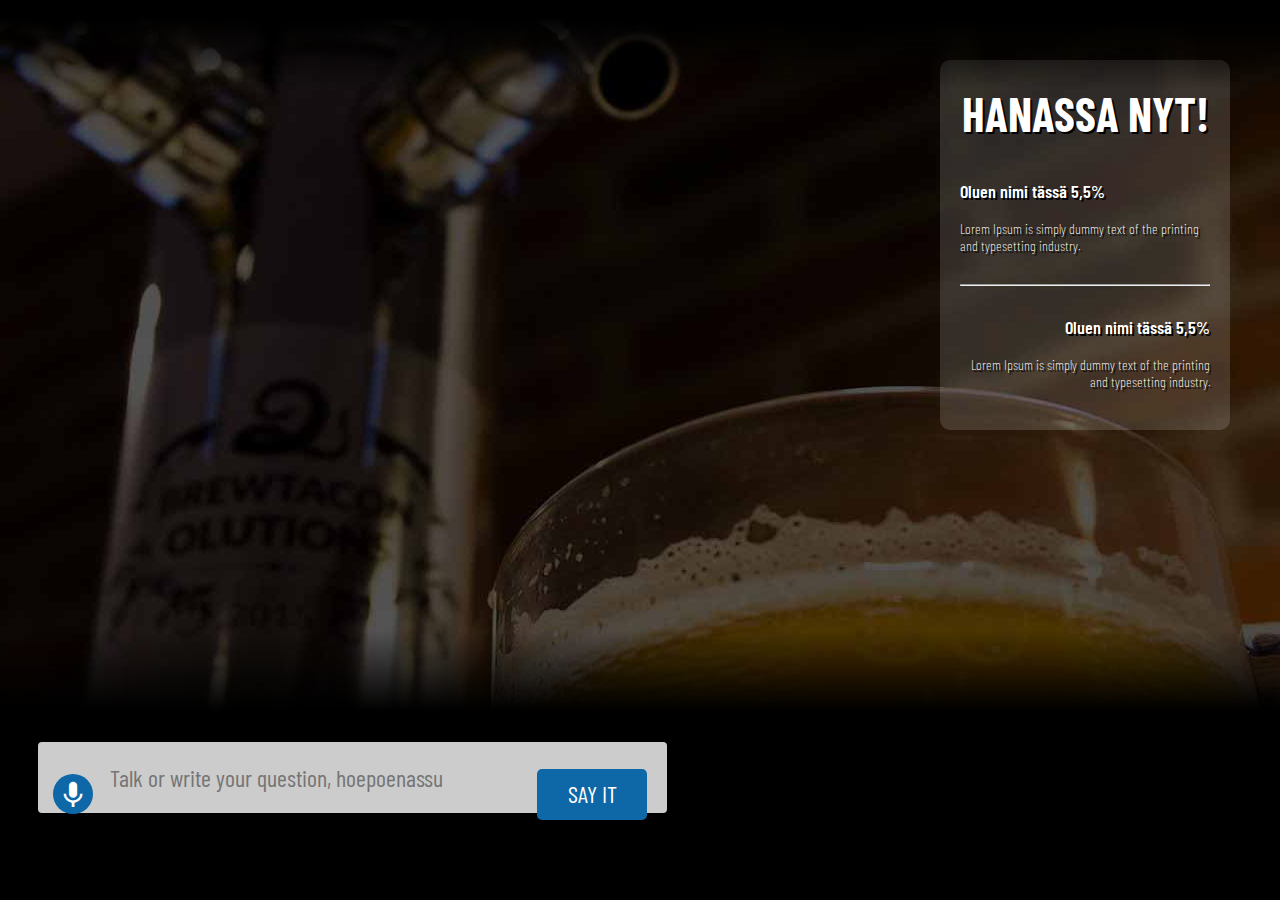
==== commit ca4c5f1a: "mostly css fixes" ====
--- a/gui/index.html
+++ b/gui/index.html
@@ -20,6 +20,18 @@
 <body>
 
 <div class="screen-fade"></div>
+
+<div id="hanassa">
+    <h2>HANASSA NYT!</h2>
+
+    <p class="vasen olunen">Oluen nimi tässä 5,5%</p>
+    <p class="vasen">Lorem Ipsum is simply dummy text of the printing and typesetting industry.</p>
+    <hr/>
+
+    <p class="oikea olunen">Oluen nimi tässä 5,5%</p>
+    <p class="oikea">Lorem Ipsum is simply dummy text of the printing and typesetting industry.</p>
+</div>
+
   <div id="tuoppi-wrapper" class="tuoppi-wrapper">
     <div class="tuoppi">
       <div class="kahva" id="right"></div>
--- a/gui/css/styles.css
+++ b/gui/css/styles.css
@@ -6,7 +6,7 @@
 }
 
 body {
-    background-color: #0E67A7;
+    background-color: #000;
     background-image: url("../img/bissee.jpg");
     background-attachment: fixed, fixed;
     background-position: center, center;
@@ -14,6 +14,7 @@
 }
 
 .bottomGradient {
+    opacity: 1;
     bottom: 0;
     height: 30%;
     width: 100%;
@@ -26,8 +27,8 @@
 }
 
 .screen-fade {
-    height: 5%;
-    position: absolute;
+    /* height: 5%;
+    position: absolute; */
     top: 0;
     left: 0;
     right: 0;
@@ -46,6 +47,56 @@
     z-index: 9999;
 }
 
+#hanassa {
+    right: 50px;
+    top: 60px;
+    width: 250px;
+    bottom: 550px;
+    background: rgba(255,255,255,0.15);
+    position: absolute;
+    padding: 20px;
+    color: #fff;
+    border-radius: 10px;
+    text-align: center;
+    text-shadow: 2px 2px 0px rgba(0, 0, 0, 1);
+    overflow: hidden;
+    min-height: 330px;
+}
+
+#hanassa h2 {
+    font-size: 47px;
+    margin-top: 5px;
+}
+
+#hanassa h3 {
+    font-size: 24px;
+    margin-top: 5px;
+    font-weight: 600;
+    margin-bottom: 0px;
+}
+
+.olunen {
+    font-size: 18px !important;
+    font-weight: 600 !important;
+}
+
+#hanassa p {
+    font-size: 14px;
+    font-weight: 200;
+}
+
+#hanassa hr {
+    margin: 30px 0px;
+}
+
+.vasen {
+     text-align: left;
+}
+
+.oikea {
+     text-align: right;
+}
+
 .puhepalikka {
     position: absolute;
     bottom: 80px;
@@ -69,6 +120,7 @@
     width: 40px;
     height: 40px;
     cursor: pointer;
+    transition: 0.2s;
 }
 
 .mikki-off {
@@ -82,8 +134,16 @@
 .mikki i {
     font-size: 32px;
     margin-left: 4px;
-    margin-top: 4px;
+    margin-top: 5px;
     color: #fff;
+    transition: 0.2s;
+}
+
+.mikki i:hover {
+    transition: 0.2s;
+    font-size: 36px;
+    margin-left: 3px;
+    margin-top: 3px;
 }
 
 .puhetekstialue {
@@ -107,14 +167,17 @@
     font-size: 24px;
     cursor: pointer;
     margin-top: 7px;
+    transition: 0.2s;
 }
 
 .send-btn:hover {
     background: #00affb;
+    transition: 0.2s;
+    font-size: 28px;
 }
 
 .picture-btn {
-text-align: center;
+    text-align: center;
     height: 26px;
     /* background: #0E67A7 !important; */
     /* padding: 2px 5px 6px 5px; */
@@ -125,6 +188,13 @@
     cursor: pointer;
     float: right;
     padding-left: 25px;
+    transition: 0.2s;
+}
+
+.picture-btn:hover {
+    transition: 0.2s;
+    font-size: 1.1em;
+    color: #00affb !important;
 }
 
 /* Max-width 961 px */
@@ -133,6 +203,10 @@
 
     body {
 
+    }
+
+    #hanassa {
+        display: none;
     }
 
     .tuoppi-wrapper {
--- a/gui/css/hahmo.css
+++ b/gui/css/hahmo.css
@@ -1,7 +1,7 @@
 .tuoppi-wrapper{
     position: absolute;
-    right: 6%;
-    bottom: 10%;
+    right: 80px;
+    bottom: 60px;
     z-index: 10000;
 }
 
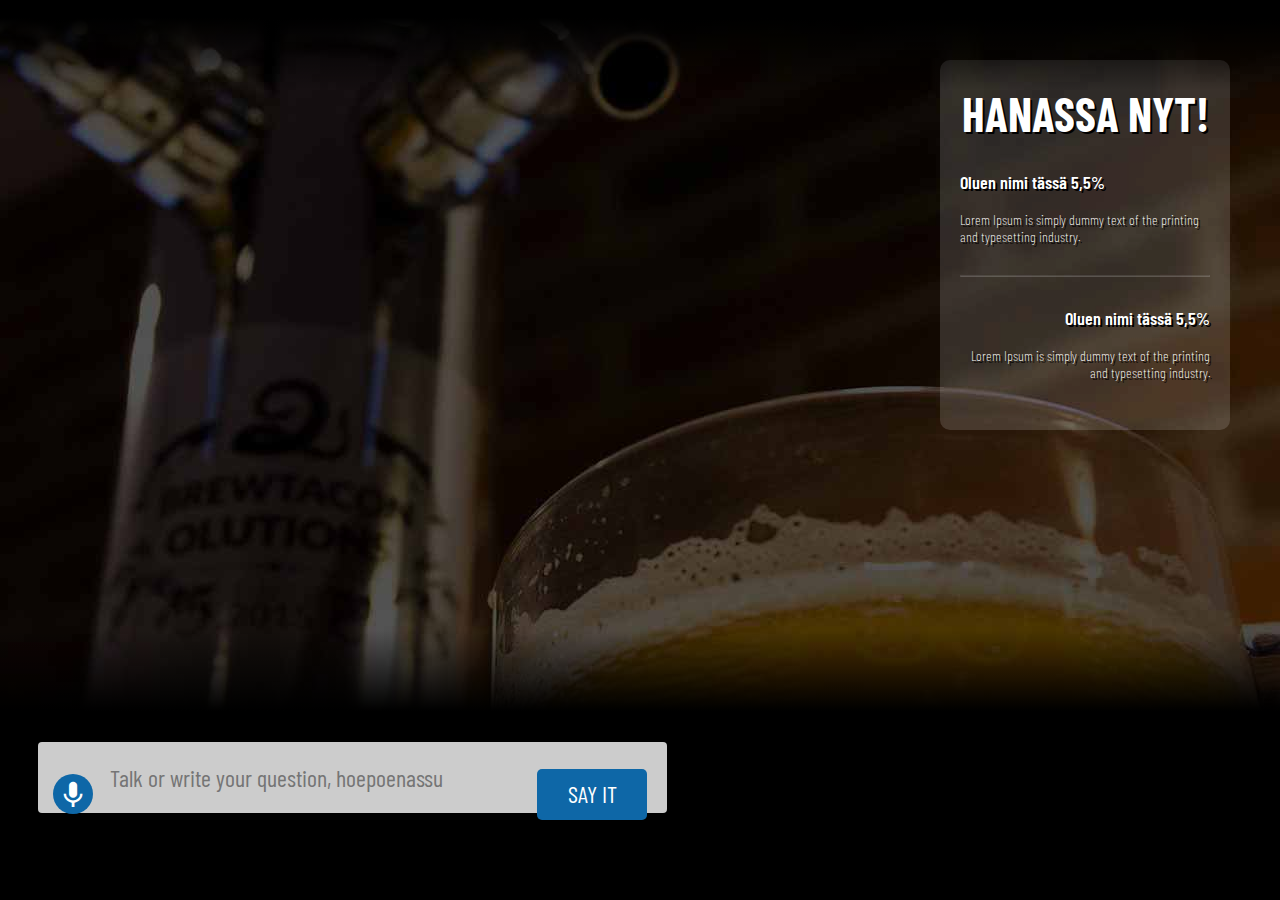
==== commit a76d7c76: "fixed picturemodal opening and some css changes" ====
--- a/gui/index.html
+++ b/gui/index.html
@@ -106,6 +106,6 @@
 </div>
 
   <script defer src="js/oispakaljaa.js"></script>
-  <script src="js/video.js"></script>
+  <script defer src="js/video.js"></script>
 </body>
 </html>--- a/gui/css/styles.css
+++ b/gui/css/styles.css
@@ -66,6 +66,7 @@
 #hanassa h2 {
     font-size: 47px;
     margin-top: 5px;
+    margin-bottom: 30px;
 }
 
 #hanassa h3 {
@@ -87,6 +88,7 @@
 
 #hanassa hr {
     margin: 30px 0px;
+    opacity: 0.2;
 }
 
 .vasen {
--- a/gui/css/hahmo.css
+++ b/gui/css/hahmo.css
@@ -10,6 +10,7 @@
 }
 
 .tuoppi{
+    transition: 1s;
     width: 196px;
     height: 260px;
     border-radius: 5px 5px 50px 50px;
@@ -29,6 +30,17 @@
   animation-fill-mode: forwards;
 }
 
+.tuoppi:hover, .tuoppi:hover .kahva{
+    transition: 1s;
+    border: 15px solid rgba(255, 255, 255, 1);
+}
+
+.tuoppi:hover .silma {
+    transition: 1s;
+    background: darkgray;
+    border: 5px solid rgba(255, 255, 255, 0.9);
+}
+
 .vaahto-sivulta{
   width:232px;
   height: 0px;
@@ -203,6 +215,7 @@
 
 }
 .kahva{
+    transition: 1s;
     width: 30px;
     height: 123px;
     border-radius: 0px 40px 40px 0px;
@@ -268,6 +281,7 @@
   opacity: 1;
   position: absolute;
   top: 70px;
+    transition: 1s;
 
 }
 .silma-holder#left{
@@ -279,6 +293,8 @@
 }
 
 .silma{
+    border: 0px solid #555;
+    transition: 1s;
     width: 40px;
     height: 68px;
     border-radius: 50px;
